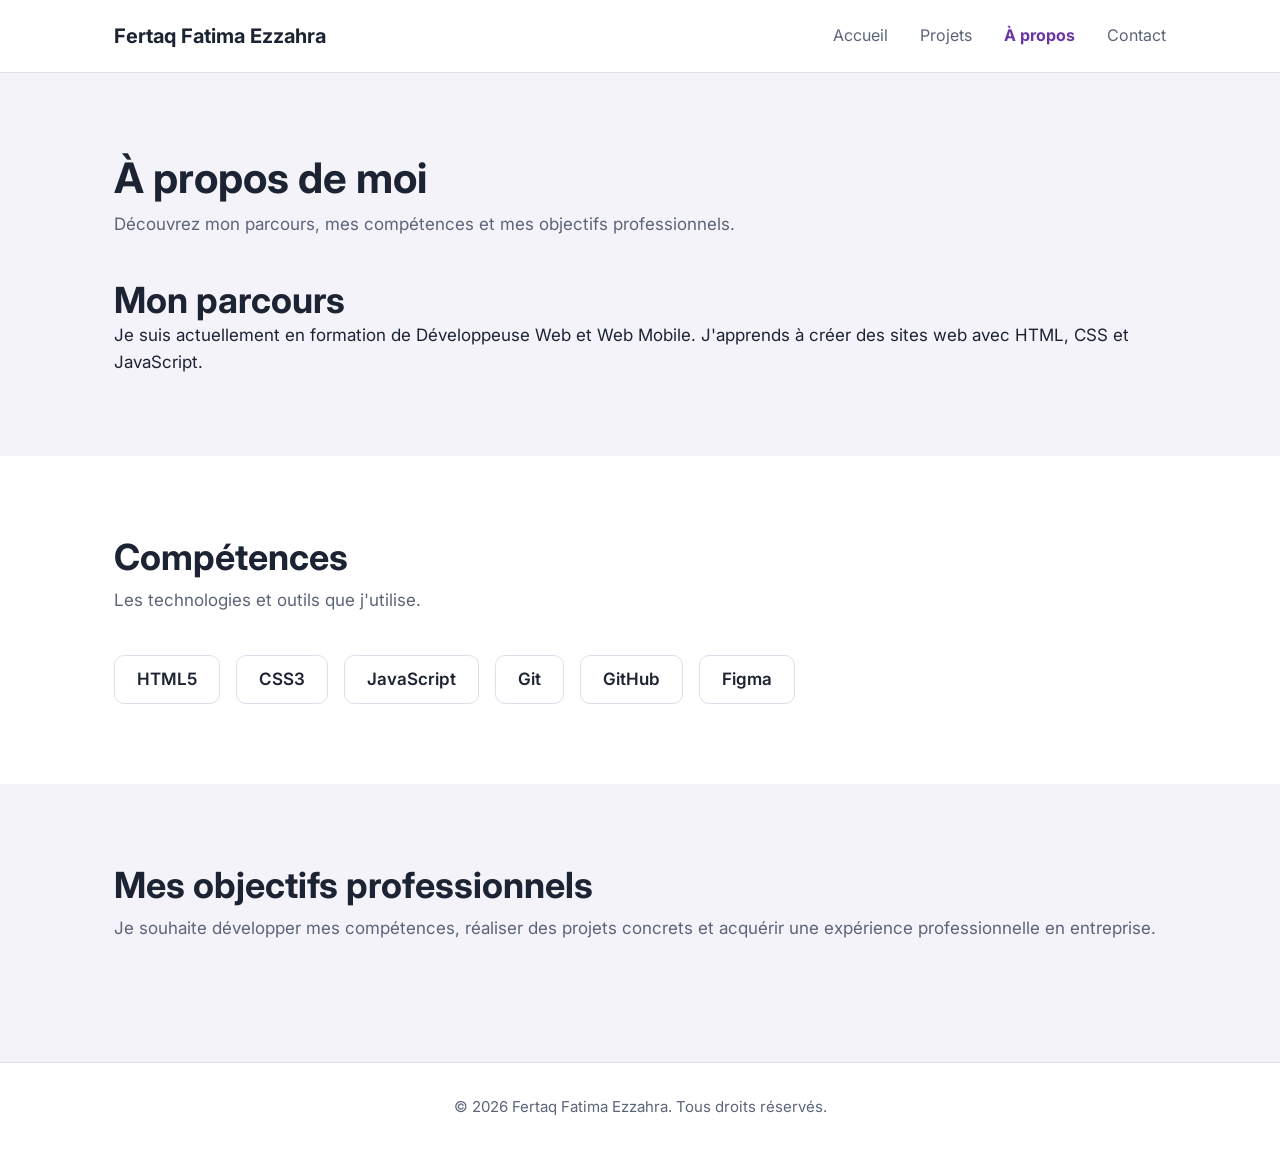
==== Apropos.html @ 7f878773 "images fixed" ====
<!DOCTYPE html>
<html lang="fr">

<head>
  <meta charset="UTF-8">

  <meta name="viewport" content="width=device-width, initial-scale=1.0">

  <meta
    name="description"
    content="À propos de Fertaq Fatima Ezzahra, apprenante développeuse web."
  >

  <title>À propos — Fertaq Fatima Ezzahra</title>

  <!-- Police Inter (Google Fonts) -->
  <link rel="preconnect" href="https://fonts.googleapis.com">

  <link
    rel="preconnect"
    href="https://fonts.gstatic.com"
    crossorigin
  >

  <link
    href="https://fonts.googleapis.com/css2?family=Inter:wght@400;600;700&amp;display=swap"
    rel="stylesheet"
  >

  <!-- Feuille de style commune -->
  <link rel="stylesheet" href="css/style.css">

</head>


<body>

  <!-- ========== EN-TÊTE ========== -->

  <header class="en-tete">

    <div class="conteneur en-tete__contenu">

      <!-- Nom / Logo -->

      <a class="logo" href="index.html">
        Fertaq Fatima Ezzahra
      </a>


      <!-- Navigation -->

      <nav aria-label="Navigation principale">

        <ul class="menu">

          <li>
            <a href="index.html">
              Accueil
            </a>
          </li>

          <li>
            <a href="projets.html">
              Projets
            </a>
          </li>

          <li>
            <a class="actif" href="a-propos.html">
              À propos
            </a>
          </li>

          <li>
            <a href="contact.html">
              Contact
            </a>
          </li>

        </ul>

      </nav>

    </div>

  </header>


  <!-- ========== CONTENU PRINCIPAL ========== -->

  <main>


    <!-- ========== À PROPOS ========== -->

    <section class="section section--claire">

      <div class="conteneur">

        <h1>À propos de moi</h1>

        <p class="section__intro">
          Découvrez mon parcours, mes compétences et mes objectifs professionnels.
        </p>


        <!-- Mon parcours -->

        <h2>Mon parcours</h2>

        <p>
          Je suis actuellement en formation de Développeuse Web
          et Web Mobile. J'apprends à créer des sites web avec
          HTML, CSS et JavaScript.
        </p>

      </div>

    </section>


    <!-- ========== COMPÉTENCES ========== -->

    <section class="section">

      <div class="conteneur">

        <h2>Compétences</h2>

        <p class="section__intro">
          Les technologies et outils que j'utilise.
        </p>

        <ul class="competences">

          <li>HTML5</li>

          <li>CSS3</li>

          <li>JavaScript</li>

          <li>Git</li>

          <li>GitHub</li>

          <li>Figma</li>

        </ul>

      </div>

    </section>


    <!-- ========== OBJECTIFS ========== -->

    <section class="section section--claire">

      <div class="conteneur">

        <h2>Mes objectifs professionnels</h2>

        <p class="section__intro">
          Je souhaite développer mes compétences, réaliser des projets
          concrets et acquérir une expérience professionnelle en entreprise.
        </p>

      </div>

    </section>


  </main>


  <!-- ========== PIED DE PAGE ========== -->

  <footer class="pied">

    <div class="conteneur">

      <p>
        © 2026 Fertaq Fatima Ezzahra. Tous droits réservés.
      </p>

    </div>

  </footer>


</body>

</html>
---- css/style.css ----
/* ==========================================================
   Portfolio — Fertaq Fatima Ezzahra
   ========================================================== */


/* ---------- 1. Variables ---------- */

:root {

  /* Couleurs */
  --couleur-fond: #ffffff;
  --couleur-fond-clair: #f5f3fa;
  --couleur-texte: #1c2333;
  --couleur-texte-doux: #5b6478;
  --couleur-principale: #6b35a5;
  --couleur-bordure: #e2ddeb;

  /* Typographie */
  --police: "Inter", Arial, sans-serif;

  /* Mise en page */
  --largeur-max: 1100px;
  --rayon: 10px;
}


/* ---------- 2. Base ---------- */

* {
  box-sizing: border-box;
}

html {
  height: 100%;
}

body {
  margin: 0;

  min-height: 100vh;

  display: flex;
  flex-direction: column;

  font-family: var(--police);
  font-size: 17px;
  line-height: 1.6;

  color: var(--couleur-texte);
  background-color: var(--couleur-fond);
}


/* Permet de garder le footer en bas */
main {
  flex: 1;
}


h1,
h2,
h3 {
  margin: 0;
  line-height: 1.2;
}


p {
  margin: 0;
}


ul {
  margin: 0;
  padding: 0;
  list-style: none;
}


a {
  color: inherit;
  text-decoration: none;
}


/* ---------- Conteneur ---------- */

.conteneur {
  max-width: var(--largeur-max);
  margin: 0 auto;
  padding: 0 24px;
}


/* ---------- Boutons ---------- */

.bouton {
  display: inline-block;

  padding: 14px 28px;

  border: none;
  border-radius: var(--rayon);

  font-family: var(--police);
  font-size: 16px;
  font-weight: 600;

  color: #ffffff;
  background-color: var(--couleur-principale);

  cursor: pointer;
}


.lien {
  font-weight: 600;
  color: var(--couleur-principale);
}


/* ---------- 3. En-tête ---------- */

.en-tete {
  border-bottom: 1px solid var(--couleur-bordure);
}


.en-tete__contenu {
  display: flex;
  justify-content: space-between;
  align-items: center;

  height: 72px;
}


.logo {
  font-size: 20px;
  font-weight: 700;
}


.menu {
  display: flex;
  gap: 32px;
}


.menu a {
  font-size: 16px;
  color: var(--couleur-texte-doux);
}


/* Page active dans le menu */

.menu a.actif {
  color: var(--couleur-principale);
  font-weight: 700;
}


/* ---------- 4. Présentation ---------- */

.presentation {
  padding: 96px 0;
}


.presentation__contenu {
  display: flex;

  justify-content: space-between;
  align-items: center;

  gap: 64px;
}


.presentation__texte {
  max-width: 600px;
}


.surtitre {
  margin-bottom: 8px;

  font-weight: 600;

  color: var(--couleur-principale);
}


.presentation h1 {
  font-size: 56px;
}


.metier {
  margin-top: 8px;
  margin-bottom: 24px;

  font-size: 24px;

  color: var(--couleur-texte-doux);
}


.presentation .bouton {
  margin-top: 32px;
}


.presentation__photo {
  width: 280px;
  height: 280px;

  object-fit: cover;

  border-radius: 50%;
}


/* ---------- 5. Sections communes ---------- */

.section {
  padding: 80px 0;
}


.section--claire {
  background-color: var(--couleur-fond-clair);
}


.section h1 {
  font-size: 42px;
}


.section h2 {
  font-size: 36px;
}


.section__intro {
  margin-top: 8px;
  margin-bottom: 40px;

  color: var(--couleur-texte-doux);
}


/* ---------- 6. Compétences ---------- */

.competences {
  display: flex;

  flex-wrap: wrap;

  gap: 16px;
}


.competences li {
  padding: 10px 22px;

  border: 1px solid var(--couleur-bordure);
  border-radius: var(--rayon);

  font-weight: 600;

  background-color: var(--couleur-fond);
}


/* ---------- 7. Projets ---------- */

/* Affichage des projets avec CSS Grid */

.projets {
  display: grid;

  grid-template-columns: repeat(2, 1fr);

  gap: 24px;
}


.projet {
  padding: 24px;

  border: 1px solid var(--couleur-bordure);
  border-radius: var(--rayon);

  background-color: var(--couleur-fond);
}


.projet__image {
  display: block;

  width: 100%;
  height: 250px;

  object-fit: cover;

  margin-bottom: 20px;

  border-radius: var(--rayon);
}


.projet h3 {
  margin-bottom: 8px;

  font-size: 22px;
}


.projet p {
  color: var(--couleur-texte-doux);
}


.technologies {
  display: flex;

  flex-wrap: wrap;

  gap: 8px;

  margin-top: 16px;
  margin-bottom: 16px;
}


.technologies li {
  padding: 4px 12px;

  border-radius: 6px;

  font-size: 14px;

  background-color: var(--couleur-fond-clair);
}


/* ---------- 8. Contact ---------- */

.formulaire {
  max-width: 560px;
}


.formulaire label {
  display: block;

  margin-bottom: 6px;

  font-weight: 600;
}


.formulaire input,
.formulaire textarea {
  display: block;

  width: 100%;

  margin-bottom: 20px;

  padding: 12px 14px;

  border: 1px solid var(--couleur-bordure);
  border-radius: var(--rayon);

  font-family: var(--police);
  font-size: 16px;

  color: var(--couleur-texte);

  background-color: var(--couleur-fond);
}


.formulaire textarea {
  resize: vertical;
}


.reseaux {
  display: flex;

  gap: 24px;

  margin-top: 40px;
}


/* ---------- 9. Pied de page ---------- */

.pied {
  padding: 32px 0;

  border-top: 1px solid var(--couleur-bordure);

  font-size: 15px;
  text-align: center;

  color: var(--couleur-texte-doux);

  background-color: var(--couleur-fond);
}
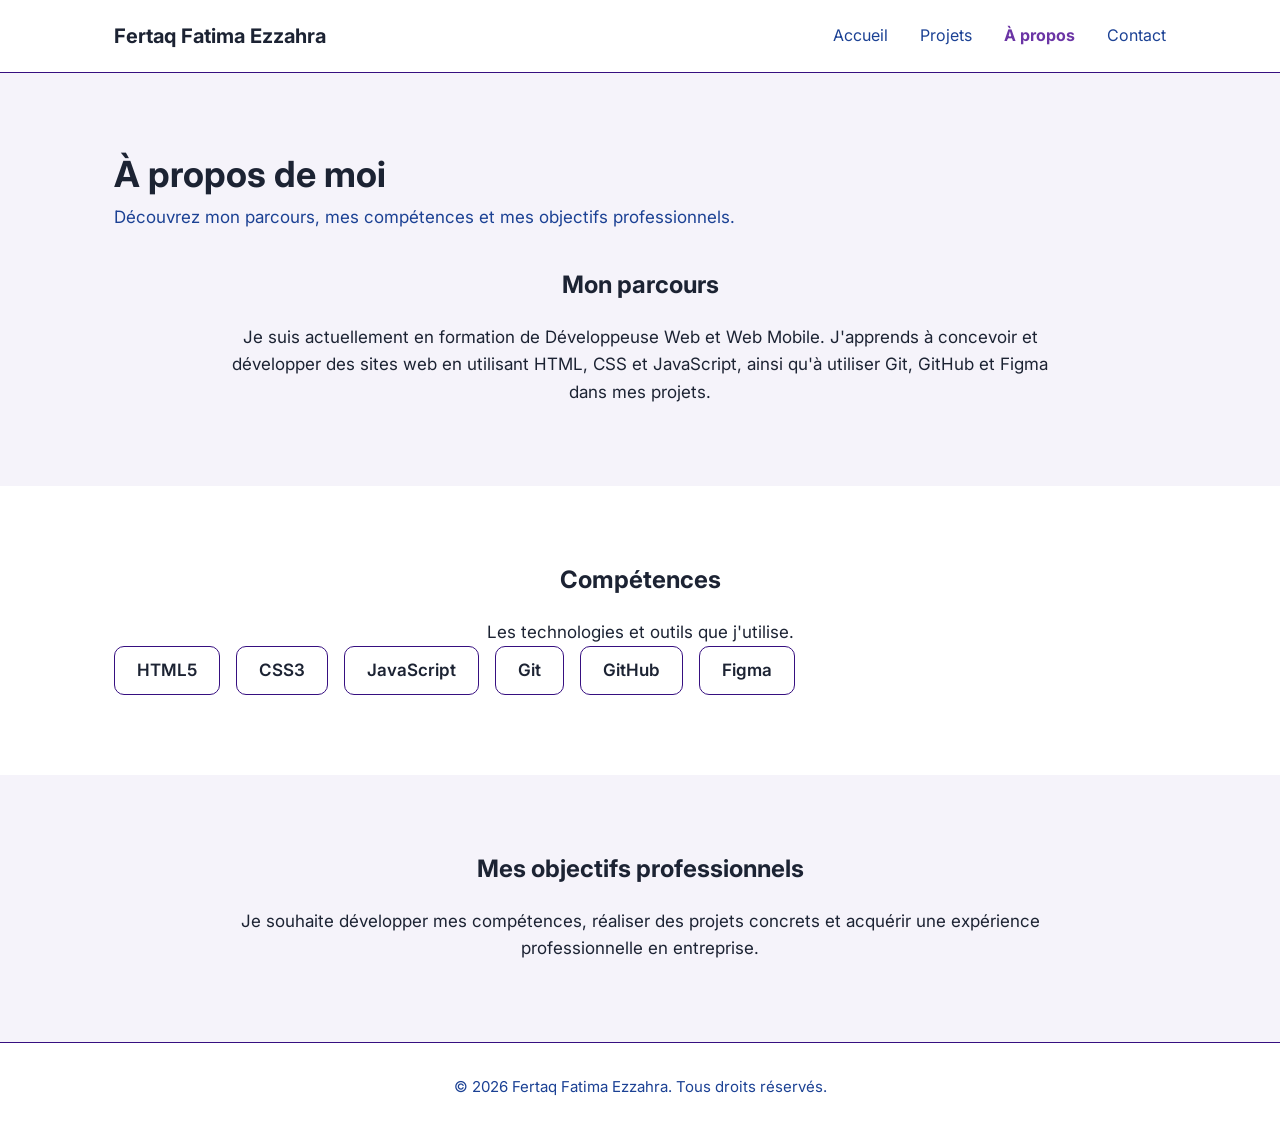
==== commit 65d159fa: "colors etc" ====
--- a/Apropos.html
+++ b/Apropos.html
@@ -67,7 +67,7 @@
           </li>
 
           <li>
-            <a class="actif" href="a-propos.html">
+            <a class="actif" href="Apropos.html">
               À propos
             </a>
           </li>
@@ -98,7 +98,7 @@
 
       <div class="conteneur">
 
-        <h1>À propos de moi</h1>
+        <h2>À propos de moi</h2>
 
         <p class="section__intro">
           Découvrez mon parcours, mes compétences et mes objectifs professionnels.
@@ -107,12 +107,15 @@
 
         <!-- Mon parcours -->
 
-        <h2>Mon parcours</h2>
+        <h2 class="titre-centre">Mon parcours</h2>
 
         <p>
-          Je suis actuellement en formation de Développeuse Web
-          et Web Mobile. J'apprends à créer des sites web avec
-          HTML, CSS et JavaScript.
+          <p class="texte-centre">
+  Je suis actuellement en formation de Développeuse Web et Web Mobile.
+  J'apprends à concevoir et développer des sites web en utilisant
+  HTML, CSS et JavaScript, ainsi qu'à utiliser Git, GitHub et Figma
+  dans mes projets.
+</p>
         </p>
 
       </div>
@@ -126,9 +129,9 @@
 
       <div class="conteneur">
 
-        <h2>Compétences</h2>
+        <h2 class="titre-centre">Compétences</h2>
 
-        <p class="section__intro">
+        <p class="texte-centre">
           Les technologies et outils que j'utilise.
         </p>
 
@@ -159,12 +162,12 @@
 
       <div class="conteneur">
 
-        <h2>Mes objectifs professionnels</h2>
+        <h2 class="titre-centre">Mes objectifs professionnels</h2>
 
-        <p class="section__intro">
-          Je souhaite développer mes compétences, réaliser des projets
-          concrets et acquérir une expérience professionnelle en entreprise.
-        </p>
+        <p class="texte-centre">
+  Je souhaite développer mes compétences, réaliser des projets
+  concrets et acquérir une expérience professionnelle en entreprise.
+</p>
 
       </div>
 
--- a/css/style.css
+++ b/css/style.css
@@ -11,9 +11,9 @@
   --couleur-fond: #ffffff;
   --couleur-fond-clair: #f5f3fa;
   --couleur-texte: #1c2333;
-  --couleur-texte-doux: #5b6478;
+  --couleur-texte-doux: #1b4194;
   --couleur-principale: #6b35a5;
-  --couleur-bordure: #e2ddeb;
+  --couleur-bordure: #360f80;
 
   /* Typographie */
   --police: "Inter", Arial, sans-serif;
@@ -312,7 +312,7 @@
 }
 
 
-.projet h3 {
+.projet h2 {
   margin-bottom: 8px;
 
   font-size: 22px;
@@ -412,4 +412,26 @@
   color: var(--couleur-texte-doux);
 
   background-color: var(--couleur-fond);
+}
+
+
+/* ---------- Style page À propos ---------- */
+
+.titre-centre {
+  text-align: center;
+  font-size: 24px !important;
+  margin-bottom: 24px;
+}
+
+.texte-centre {
+  text-align: center;
+  max-width: 850px;
+  margin: 0 auto;
+}
+
+/* Espacement entre les sections */
+
+.section {
+  padding-top: 80px;
+  padding-bottom: 80px;
 }
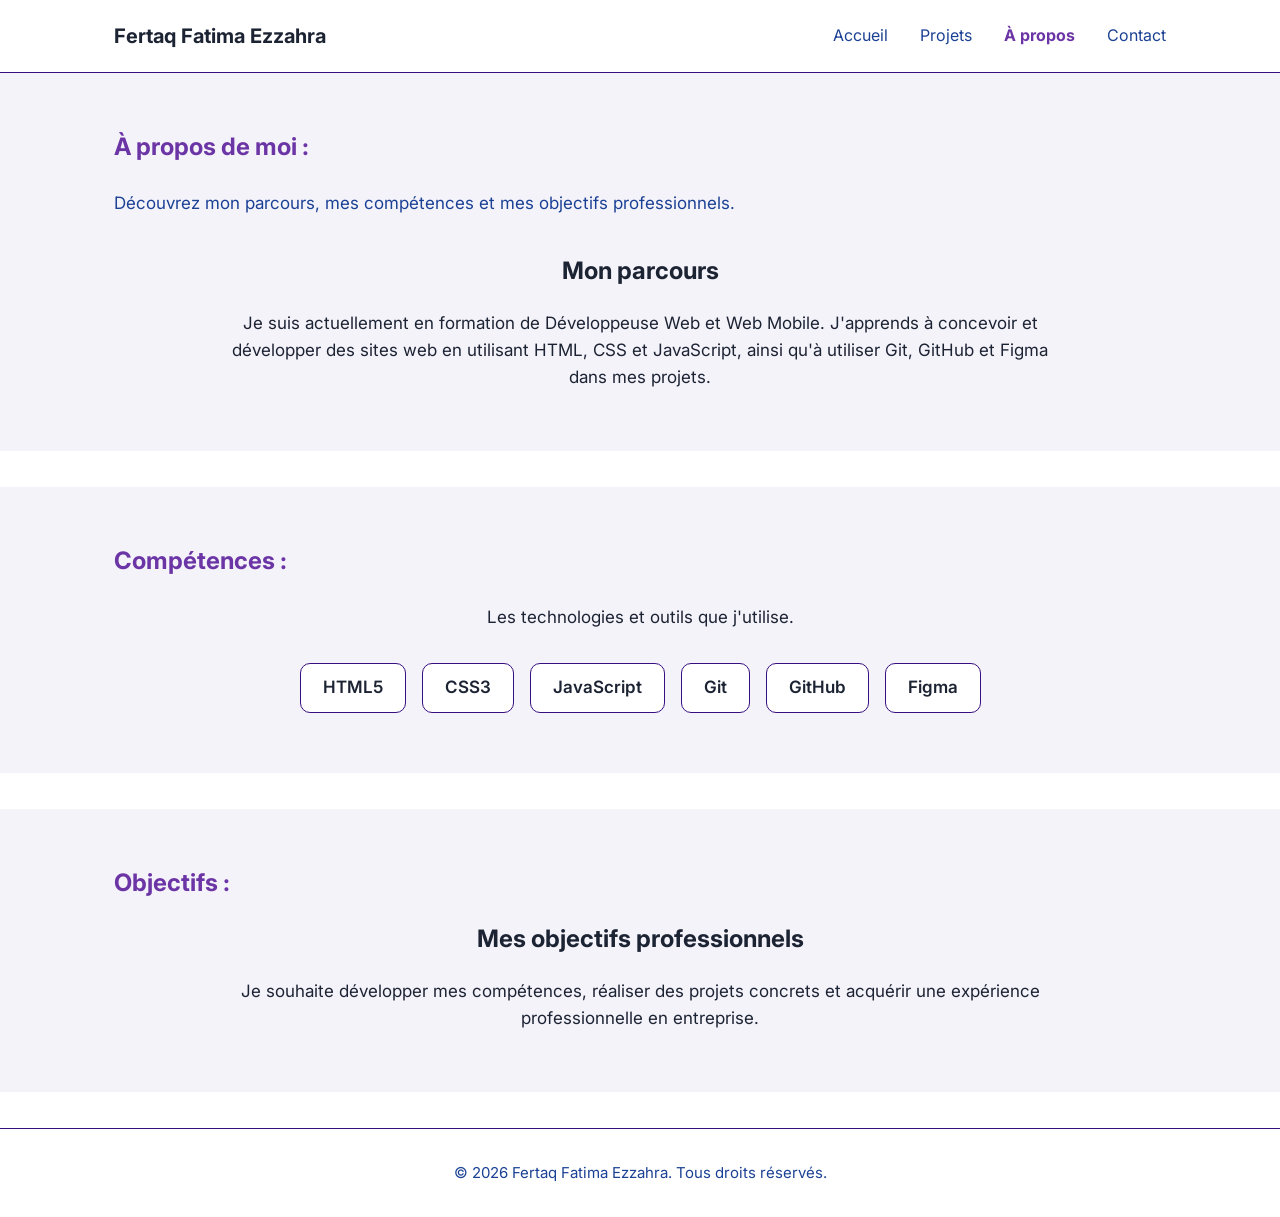
==== commit 4a660a61: "backround" ====
--- a/Apropos.html
+++ b/Apropos.html
@@ -33,7 +33,7 @@
 </head>
 
 
-<body>
+<body class="page-Apropos">
 
   <!-- ========== EN-TÊTE ========== -->
 
@@ -98,7 +98,7 @@
 
       <div class="conteneur">
 
-        <h2>À propos de moi</h2>
+        <h2 class="titre-partie">À propos de moi :</h2>
 
         <p class="section__intro">
           Découvrez mon parcours, mes compétences et mes objectifs professionnels.
@@ -125,11 +125,11 @@
 
     <!-- ========== COMPÉTENCES ========== -->
 
-    <section class="section">
+    <section class="section section--claire">
 
       <div class="conteneur">
 
-        <h2 class="titre-centre">Compétences</h2>
+       <h3 class="titre-partie">Compétences :</h3>
 
         <p class="texte-centre">
           Les technologies et outils que j'utilise.
@@ -161,8 +161,9 @@
     <section class="section section--claire">
 
       <div class="conteneur">
+        <h3 class="titre-partie">Objectifs :</h3>
 
-        <h2 class="titre-centre">Mes objectifs professionnels</h2>
+<h3 class="titre-centre">Mes objectifs professionnels</h3>
 
         <p class="texte-centre">
   Je souhaite développer mes compétences, réaliser des projets
--- a/css/style.css
+++ b/css/style.css
@@ -256,10 +256,10 @@
 
 .competences {
   display: flex;
-
   flex-wrap: wrap;
-
+  justify-content: center;
   gap: 16px;
+  margin-top: 32px;
 }
 
 
@@ -434,4 +434,50 @@
 .section {
   padding-top: 80px;
   padding-bottom: 80px;
+}
+
+/* ===== PAGE À PROPOS ===== */
+
+/* Espace blanc entre les sections */
+
+.page-Apropos .section {
+  margin-bottom: 36px;
+  padding: 60px 0;
+}
+
+/* Background violet clair */
+
+.page-Apropos .section--claire {
+  background-color: #f5f3fa;
+}
+
+/* Titres des parties */
+
+.page-Apropos .titre-partie {
+  color: var(--couleur-principale);
+  font-size: 24px;
+  margin-bottom: 28px;
+}
+
+/* Titres au centre */
+
+.page-Apropos .titre-centre {
+  text-align: center;
+  font-size: 24px;
+  margin-bottom: 24px;
+}
+
+/* Paragraphes centrés */
+
+.page-Apropos .texte-centre {
+  text-align: center;
+  max-width: 850px;
+  margin: 0 auto;
+}
+
+/* Compétences centrées */
+
+.page-Apropos .competences {
+  justify-content: center;
+  margin-top: 32px;
 }
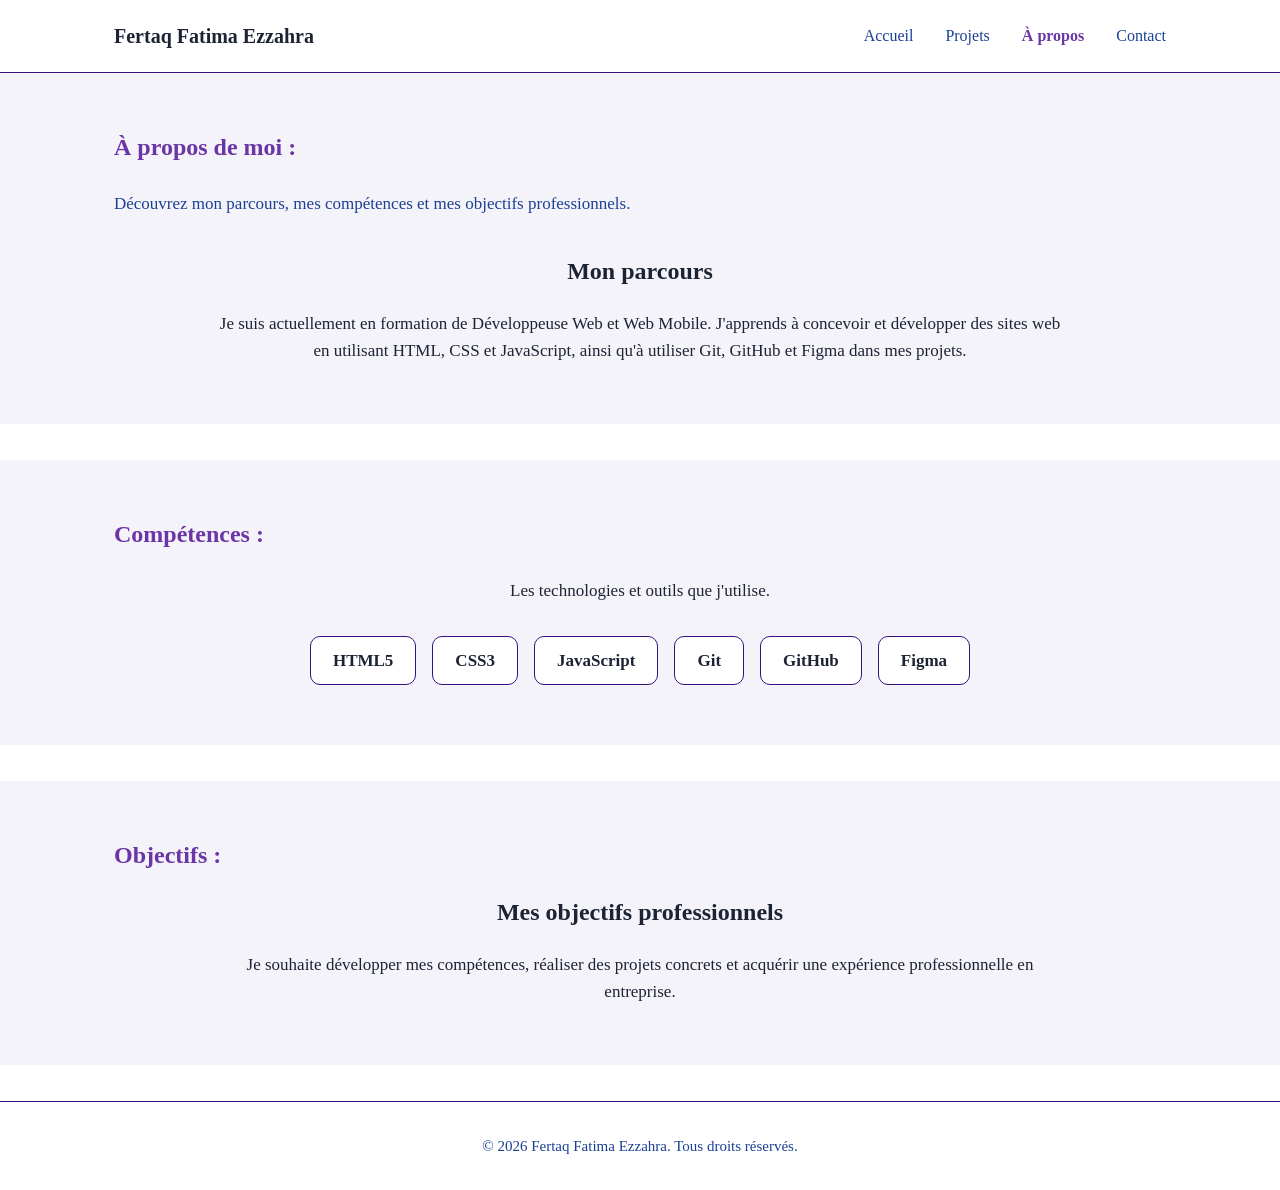
==== commit 62fe7a4c: "fixed" ====
--- a/css/style.css
+++ b/css/style.css
@@ -16,7 +16,7 @@
   --couleur-bordure: #360f80;
 
   /* Typographie */
-  --police: "Inter", Arial, sans-serif;
+ --police: "Libre Caslon Condensed", serif;
 
   /* Mise en page */
   --largeur-max: 1100px;
@@ -480,4 +480,29 @@
 .page-Apropos .competences {
   justify-content: center;
   margin-top: 32px;
-}+}
+
+ .isometra-regular {
+  font-family: "Isometra", serif;
+  font-weight: 400;
+  font-style: normal;
+}
+
+
+.bitcount-ink {
+  font-family: "Bitcount Ink", system-ui;
+  font-optical-sizing: auto;
+  font-weight: 400;
+  font-style: normal;
+  font-variation-settings:
+    "slnt" 0,
+    "CRSV" 0.5,
+    "ELSH" 0,
+    "ELXP" 0,
+    "SZP1" 0,
+    "SZP2" 0,
+    "XPN1" 0,
+    "XPN2" 0,
+    "YPN1" 0,
+    "YPN2" 0;
+}
